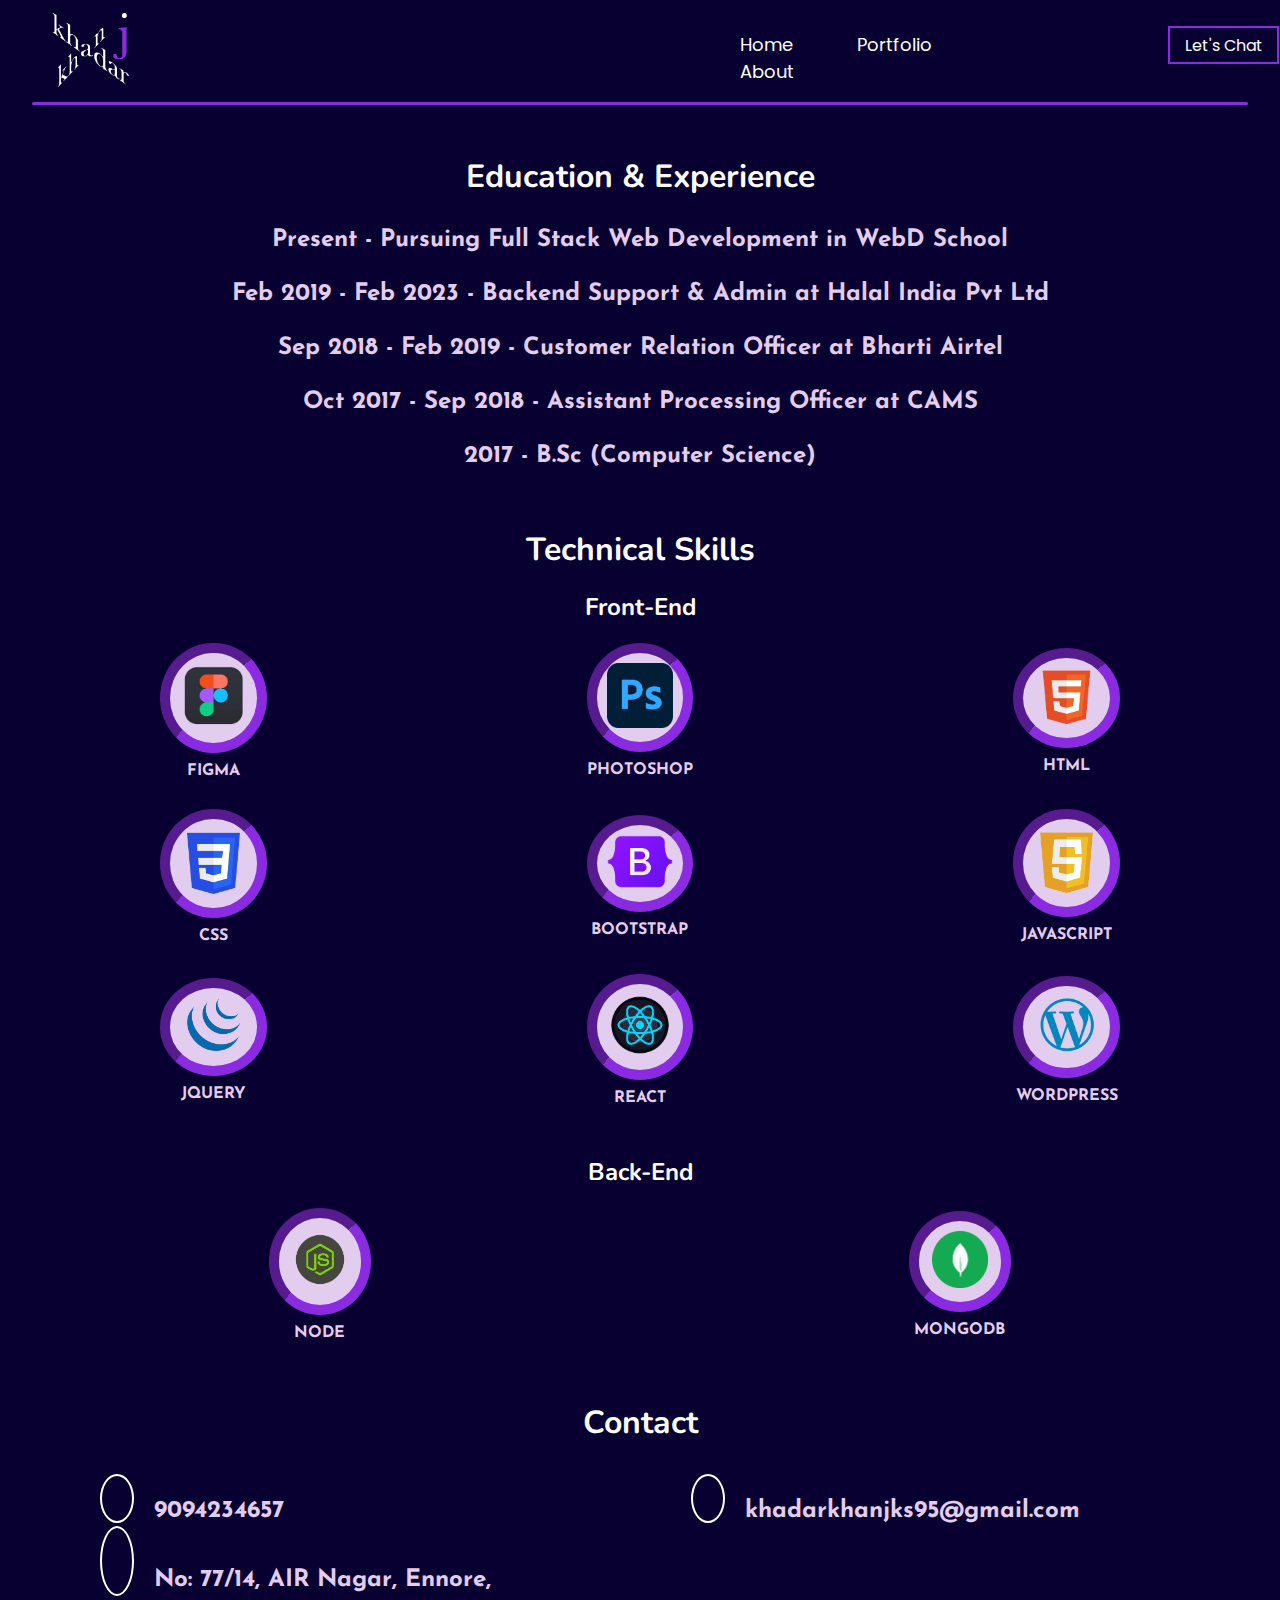
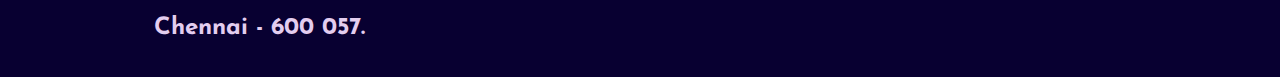
==== about.html @ 171661c7 "Add files via upload" ====
<!DOCTYPE html>
<html lang="en">
<head>
    <meta charset="UTF-8">
    <meta http-equiv="X-UA-Compatible" content="IE=edge">
    <meta name="viewport" content="width=device-width, initial-scale=1.0">
    <title>About</title>

    <link rel="stylesheet" href="about.css">

    <link rel="preconnect" href="https://fonts.googleapis.com">
    <link rel="preconnect" href="https://fonts.gstatic.com" crossorigin>
    <link href="https://fonts.googleapis.com/css2?family=Poppins&display=swap" rel="stylesheet">

    <link href="https://fonts.googleapis.com/css2?family=Josefin+Sans:wght@700&display=swap" rel="stylesheet">

    <link href="https://fonts.googleapis.com/css2?family=Nunito&display=swap" rel="stylesheet">
    
    <link rel="stylesheet" href="https://cdnjs.cloudflare.com/ajax/libs/font-awesome/6.2.0/css/all.min.css" integrity="sha512-xh6O/CkQoPOWDdYTDqeRdPCVd1SpvCA9XXcUnZS2FmJNp1coAFzvtCN9BmamE+4aHK8yyUHUSCcJHgXloTyT2A==" crossorigin="anonymous" referrerpolicy="no-referrer" />


</head>
<body>
    <div class="container">
        <div class="nav">
        <div class="logo">
            <a href="index.html"><img src="assets/khadarlogo4.png" width="30%" alt=""></a>
        </div>
        <div class="head">
            <ul>
                <li><a href="index.html">Home</a></li>
                <li><a href="portfolio.html">Portfolio</a></li>
                <li><a href="about.html">About</a></li>
                <li><a href="letschat.html">Let's Chat</a></li>
            </ul>
        </div>
        <button onmouseenter="onchatenter()" onmouseleave="onchatleave()"><a href="letschat.html">Let's Chat</a></button>
        <i class="fa-solid fa-bars"></i>
        </div>
        </div>
        <div class="borcontainer">
        <div class="border">
        </div>
        </div>
        
        <div class="edex">
            <h2>Education & Experience</h2>
            <h4>Present - Pursuing Full Stack Web Development in WebD School </h4>
            <h4>Feb 2019 - Feb 2023 - Backend Support & Admin at Halal India Pvt Ltd</h4>
            <h4>Sep 2018 - Feb 2019 - Customer Relation Officer at Bharti Airtel</h4>
            <h4>Oct 2017 - Sep 2018 - Assistant Processing Officer at CAMS</h4>
            <h4>2017 - B.Sc (Computer Science)</h4>
        </div>

            <div class="skills">
                <h2>Technical Skills</h2>
                <h3>Front-End</h3>
            </div>
            <div class="skillset1">
            <div class="figmacon">
            <div class="figma">
                <img src="assets/figma.png" alt="" width="100%">
            </div>
            <h4>FIGMA</h4>
            </div>
            <div class="photoshopcon">
            <div class="photoshop">
                <img src="assets/photoshop.png" alt="" width="100%">
            </div>
            <h4>PHOTOSHOP</h4>
            </div>
            <div class="html5con">
            <div class="html5">
                <img src="assets/html5.png" alt="" width="100%">
            </div>
            <h4>HTML</h4>
            </div>
        
            </div>
            <div class="skillset2">
                <div class="css3con">
                    <div class="css3">
                        <img src="assets/css3.png" alt="" width="80%">
                    </div>
                    <h4>CSS</h4>
                    </div>
                <div class="bootstrapcon">
                <div class="bootstrap">
                    <img src="assets/bootstrap.png" alt="" width="100%">
                </div>
                <h4>BOOTSTRAP</h4>
            </div>
                <div class="jscon">
                    <div class="js">
                        <img src="assets/js.png" alt="" width="80%">
                    </div>
                    <h4>JAVASCRIPT</h4>
                </div>
        </div>

        <div class="skillset3">
            <div class="jqcon">
                <div class="jq">
                    <img src="assets/jquery.png" alt="" width="80%">
                </div>
                <h4>JQUERY</h4>
            </div>
            <div class="reactcon">
            <div class="react">
                <img src="assets/react.png" alt="" width="90%">
            </div>
            <h4>REACT</h4>
             </div>
            <div class="wpcon">
                <div class="wp">
                    <img src="assets/wp.png" alt="" width="90%">
                </div>
                <h4>WORDPRESS</h4>
        </div>
    </div>
    <div class="skills">
        <h3>Back-End</h3>
    </div>
    <div class="skillset4">
        <div class="nodecon">
            <div class="node">
                <img src="assets/node.png" alt="" width="100%">
            </div>
            <h4>NODE</h4>
        </div>
        <div class="mongocon">
        <div class="mongo">
            <img src="assets/mongo.png" alt="" width="90%">
        </div>
        <h4>MONGODB</h4>
         </div>
</div>

<!-- <div class="abouthead">
    <h1>About</h1>
</div>
    <div class="table">
        <table height="200px" cellspacing="30px">
            <tr>
                <td>Name</td>
                <td>: :</td>
                <td>Khadar Khan J</td>
            </tr>
            <tr>
                <td>DOB</td>
                <td>: :</td>
                <td>09/11/1995</td>
            </tr>
            <tr>
                <td>Father Name</td>
                <td>: :</td>
                <td>Jahir Khan R</td>
            </tr>
            <tr>
                <td>Language Known</td>
                <td>: :</td>
                <td>Tamizh, English, Hindi & Urdu</td>
            </tr>
        </table>
    </div> -->


        <div class="contcontainer">
            <h2>Contact</h2>
        <div class="cont">
            <div class="phone">
            <i class="fa-solid fa-phone"></i>
            <h3>9094234657</h3>
            </div>
            <div class="mail">
            <i class="fa-solid fa-envelope"></i>
            <h3>khadarkhanjks95@gmail.com</h3>
            </div>
            <div class="address">
            <div class="location">
            <i class="fa-solid fa-location-crosshairs"></i>
            </div>
            <h3>No: 77/14, AIR Nagar, Ennore, <br><br>Chennai - 600 057.</h3>
            </div>
        </div>
            <a href="index.html"><i class="fa-solid fa-arrow-left"></i></a>
        </div>


        <script>
            let button=document.querySelectorAll("button")[0];
            
            function onchatenter()
            {
                button.style.backgroundColor="blueviolet";
                // anchor.style.color="black";
                button.style.border="none";
            }
            function onchatleave()
            {
                button.style.backgroundColor="#080031";
                button.style.border="2px double blueviolet";            
            }

            const hamburger = document.querySelector(".fa-bars");
            const ul = document.querySelector(".head");
            hamburger.addEventListener("click",() => {
            ul.classList.toggle("active");
            })
            hamburger.addEventListener("mouseout",() => {
            ul.classList.remove("active");
            })
            document.querySelectorAll("li").forEach(n => n.addEventListener("click", () => {
            ul.classList.remove("active");  
            }))

        </script>
        
</body>
</html>
---- about.css ----
*
{
    margin: 0;
    padding: 0;
}
.head ul li
{
    display: inline;
    margin: 30px;
    
}
.head ul li a
{
    text-decoration: none;
    color: white;
    font-family: 'Poppins', sans-serif;
    font-size: large;
}
.head ul li a:hover
{
    color: blueviolet;
    text-decoration: overline;

}
.head ul li a:hover::before
{
    content: "";
    background-color: white;
    bottom: 0;
    height: 2.5px;
    left: 0;
    right: 100%;
    position: absolute;
    width: 100%;
    transition: all;
    transition-duration: 2s;
}
.head
{
    margin-left: 350px;
    margin-top: 25px;
}
.head ul li:last-child
{
display: none;
}
.nav button
{
    width: 9%;
    height:2.4em;
    background-color: transparent;
    border: 2px double blueviolet;
    font-size: 1em;
    margin-top: 20px;
    margin-left: 90px;
    cursor: pointer;
}
.nav button a
{
    text-decoration: none;
    font-family: 'Poppins', sans-serif;
    color: white;
}
/* .nav button:hover
{
    background-color: black;
    color: white;
}
.nav button a:hover
{
    color: white;
} */
.nav
{
    display: flex;
    margin-top: 5px;
    margin-left: 44px;
}
.nav .fa-bars

{

    display: none;

}

.container

{

    background-color: #080031;

    padding: 1px;
    

}

.borcontainer

{

    background-color: #080031;

}

.border

{

    height: 3px;
    width: 95vw;
    margin: auto;
    background-color: blueviolet;
    border-radius: 10px;

}


.skills h2
{
    font-family: 'Nunito', sans-serif;
    font-size: 2em;
    color: white;
    text-align: center;
    padding-top: 30px;
    background-color: #080031;
}
.skills h3
{
    font-family: 'Nunito', sans-serif;
    font-size: 1.5em;
    color: white;
    text-align: center;
    padding-top: 20px;
    padding-bottom: 20px;
    background-color: #080031;
}

.figma
{
    border: 10px inset blueviolet;
    border-radius: 50%;
    padding: 10px;
    background-color: #e3cdef;
}
.figmacon
{
    margin: auto;
    text-align: center;
    width: 25%;
}

.figmacon h4
{
    font-family: 'Josefin Sans', sans-serif;
    color: #e3cdef;
    margin-top: 10px;  
}
.photoshop
{
    border: 10px inset blueviolet;
    border-radius: 50%;
    padding: 10px;
    background-color: #e3cdef;
}
.photoshopcon h4
{
    
    font-family: 'Josefin Sans', sans-serif;
    color: #e3cdef;
    margin-top: 10px;    
}
.photoshopcon
{
    margin: auto;
    text-align: center;
    width: 25%;   
}
.html5
{
    border: 10px inset blueviolet;
    border-radius: 50%;
    padding: 10px;
    background-color: #e3cdef;
}
.html5con
{
    margin: auto;
    text-align: center;
    width: 25%;
}
.html5con h4
{
    font-family: 'Josefin Sans', sans-serif;
    color: #e3cdef;
    margin-top: 10px;    
}
.skillset1
{
    display: grid;
    grid-template-columns: repeat(3,auto);
    width: 100%;
    background-color: #080031;
    padding-bottom: 30px;
}
.css3
{
    border: 10px inset blueviolet;
    border-radius: 50%;
    padding: 10px;
    background-color: #e3cdef;
}

.css3con h4
{
    font-family: 'Josefin Sans', sans-serif;
    color: #e3cdef;
    margin-top: 10px;  
}
.css3con
{
    margin: auto;
    text-align: center;
    width: 25%;
}

.bootstrap
{
    border: 10px inset blueviolet;
    border-radius: 50%;
    padding: 10px;
    background-color: #e3cdef;
}

.bootstrapcon
{
    margin: auto;
    text-align: center;
    width: 25%;
}
.bootstrapcon h4
{
  
    font-family: 'Josefin Sans', sans-serif;
    color: #e3cdef;
    margin-top: 10px;  
}
.js
{
    border: 10px inset blueviolet;
    border-radius: 50%;
    padding: 10px;
    background-color: #e3cdef;
}
.jscon
{   
    margin: auto;
    text-align: center;
    width: 25%;
}
.jscon h4
{
    font-family: 'Josefin Sans', sans-serif;
    color: #e3cdef;
    margin-top: 10px;  
}
.skillset2
{
    display: grid;
    grid-template-columns: repeat(3,auto);
    width: 100%;
    background-color: #080031;
    padding-bottom: 30px; 
}
.jq
{
    border: 10px inset blueviolet;
    border-radius: 50%;
    padding: 10px;
    background-color: #e3cdef;
}
.jqcon
{
    margin: auto;
    text-align: center;
    width: 25%;
}
.jqcon h4
{
    font-family: 'Josefin Sans', sans-serif;
    color: #e3cdef;
    margin-top: 10px;  
}
.react
{
    border: 10px inset blueviolet;
    border-radius: 50%;
    padding: 10px;
    background-color: #e3cdef;
}
.reactcon
{
    margin: auto;
    text-align: center;
    width: 25%;
}
.reactcon h4
{
    font-family: 'Josefin Sans', sans-serif;
    color: #e3cdef;
    margin-top: 10px;  
}
.wp
{
    border: 10px inset blueviolet;
    border-radius: 50%;
    padding: 10px;
    background-color: #e3cdef;
}
.wpcon
{
    margin: auto;
    text-align: center;
    width: 25%;
}
.wpcon h4
{
    font-family: 'Josefin Sans', sans-serif;
    color: #e3cdef;
    margin-top: 10px;  
}
.skillset3
{
    display: grid;
    grid-template-columns: repeat(3,auto);
    width: 100%;
    background-color: #080031;
    padding-bottom: 30px; 
}

.node
{
    border: 10px inset blueviolet;
    border-radius: 50%;
    padding: 10px;
    background-color: #e3cdef;
}
.nodecon
{
    margin: auto;
    text-align: center;
    width: 8%;
    /* margin-left: 350px; */
}
.nodecon h4
{
    font-family: 'Josefin Sans', sans-serif;
    color: #e3cdef;
    margin-top: 10px;  
}
.mongo
{
    border: 10px inset blueviolet;
    border-radius: 50%;
    padding: 10px;
    background-color: #e3cdef;
}
.mongocon
{
    margin: auto;
    text-align: center;
    width: 8%;
    /* margin-right: 350px; */
}
.mongocon h4
{
    font-family: 'Josefin Sans', sans-serif;
    color: #e3cdef;
    margin-top: 10px;  
}
/* .mysql
{
    border: 10px inset blueviolet;
    border-radius: 50%;
    padding: 10px;
    background-color: #e3cdef;
}
.mysqlcon
{
    margin: auto;
    text-align: center;
    width: 20%;
}
.mysqlcon h4
{
    font-family: 'Josefin Sans', sans-serif;
    color: #e3cdef;
    margin-top: 10px;  
} */
.skillset4
{
    display: flex;
    justify-content: space-between;
    width: 100%;
    background-color: #080031;
    padding-bottom: 30px; 
}


.edex h2
{
    font-family: 'Nunito', sans-serif;
    /* font-family: 'Josefin Sans', sans-serif; */
    font-size: 2em;
    /* color: #46cdcf; */
    /* color: #4dfbef; */
    color: white;
    text-align: center;
    padding-top: 50px;
    padding-bottom: 30px;
    background-color: #080031;
}
.edex h4
{
    /* font-family: 'Nunito', sans-serif; */
    font-family: 'Josefin Sans', sans-serif;
    font-size: 1.5em;
    text-align: center;
    color: #e3cdef;
    padding-bottom: 30px;
    background-color: #080031;
    /* padding-left: 100px; */
}

.contcontainer
{
    background-color: #080031;
}
.cont
{
    display: grid;
    grid-template-columns: repeat(2,auto);   
}
.contcontainer h2
{
    font-family: 'Nunito', sans-serif;
    /* font-family: 'Josefin Sans', sans-serif; */
    font-size: 2em;
    color: white;
    text-align: center;
    padding-top: 30px;
}

.fa-phone

{

    color: blueviolet;;

    font-size: 2em;

    border: 2px solid white;

    border-radius: 50%;

    padding: 15px;

}
.fa-phone:hover

{

    box-shadow: 0px 0px 15px 2px #c3e8f8;
    text-shadow: 0 0 20px;
    /* transform: all;
    transition-duration: 1s; */
}

.phone h3

{

    font-family: 'Josefin Sans', sans-serif;

    color: #e3cdef;

    font-size: 1.5em;

    margin-top: 25px;

    margin-left: 20px;

}

.phone

{

    display: flex;

    margin-left: 100px;

    padding-top: 30px;

}

.fa-envelope

{

    color: blueviolet;;

    font-size: 2em;

    border: 2px solid white;

    border-radius: 50%;

    padding: 15px;

}
.fa-envelope:hover
{
    box-shadow: 0px 0px 15px 2px #c3e8f8;
    text-shadow: 0 0 20px;
}

.mail h3

{

    font-family: 'Josefin Sans', sans-serif;

    color: #e3cdef;

    font-size: 1.5em;

    margin-top: 25px;

    margin-left: 20px;

}

.mail

{

    display: flex;


    margin-top: 30px;

}

.fa-location-crosshairs

{

    color: blueviolet;;

    font-size: 2em;

    border: 2px solid white;

    border-radius: 50%;

    padding: 15px;

}
.fa-location-crosshairs:hover
{
    box-shadow: 0px 0px 15px 2px #c3e8f8;
    text-shadow: 0 0 20px;
}

.address h3

{

    font-family: 'Josefin Sans', sans-serif;

    color: #e3cdef;

    font-size: 1.5em;

    margin-top: 25px;

    margin-left: 20px;

}

.address

{

    display: flex;

    margin-left: 100px;

    margin-top: 20px;

}

.fa-arrow-left

{

    color: blueviolet;

    font-size: 2em;

    margin-left: 120px;

    margin-top: 30px;
    margin-bottom: 30px;

}



/* @keyframes ani {
    0%
    {
        border:0px;
    }
    25%
    {
        border:2.5px;
    }
    50%
    {
        border:5px;
    }
    75%
    {
        border:7.5px;
    }

} */


@media screen and (max-width:480px) and (min-width:320px){

    .head
    {
        position: fixed;
        right: 100vw;
        margin-top: -6px;
        gap:0;
        background-color:blueviolet;
        transition: 0.3s;
        width: 70%;
        height: 100vh;
    }
    .head ul li
    {
        display: block;
        margin: 40px 40px;
    }
    .head ul
    {
        margin-top: 100px;
    }
    .head.active
    {
        right: 30vw;
    }
    .head ul li a
    {
        font-size: x-large;
    }
    .head ul li:last-child
    {
    display: block;
    }
    .nav button
    {
        display: none;
    }
    .nav .fa-bars
    {
        display: block;
        color: white;
        font-size: 2em;
        margin-top: 25px;
        margin-right: 30px;
        cursor: pointer;
    }
    .skills h2
{
    font-family: 'Nunito', sans-serif;
    font-size: 1.5em;
    color: white;
    text-align: center;
    padding-top: 30px;
    background-color: #080031;
}
.skills h3
{
    font-family: 'Nunito', sans-serif;
    font-size: 1em;
    color: white;
    text-align: center;
    padding-top: 20px;
    padding-bottom: 20px;
    background-color: #080031;
}

.figma
{
    border: 10px inset blueviolet;
    border-radius: 50%;
    padding: 10px;
    background-color: #e3cdef;
}
.figmacon
{
    margin: auto;
    text-align: center;
    width: 35%;
}

.figmacon h4
{
    font-family: 'Josefin Sans', sans-serif;
    color: #e3cdef;
    margin-top: 10px;  
}
.photoshop
{
    border: 10px inset blueviolet;
    border-radius: 50%;
    padding: 10px;
    background-color: #e3cdef;
}
.photoshopcon h4
{
    
    font-family: 'Josefin Sans', sans-serif;
    color: #e3cdef;
    margin-top: 10px;    
}
.photoshopcon
{
    margin: auto;
    text-align: center;
    width: 35%;   
}
.html5
{
    border: 10px inset blueviolet;
    border-radius: 50%;
    padding: 10px;
    background-color: #e3cdef;
}
.html5con
{
    margin: auto;
    text-align: center;
    width: 35%;
}
.html5con h4
{
    font-family: 'Josefin Sans', sans-serif;
    color: #e3cdef;
    margin-top: 10px;    
}
.skillset1
{
    display: grid;
    grid-template-columns: repeat(1,auto);
    grid-row-gap: 20px;
    width: 100%;
    background-color: #080031;
    padding-bottom: 30px;
}
.css3
{
    border: 10px inset blueviolet;
    border-radius: 50%;
    padding: 10px;
    background-color: #e3cdef;
}

.css3con h4
{
    font-family: 'Josefin Sans', sans-serif;
    color: #e3cdef;
    margin-top: 10px;  
}
.css3con
{
    margin: auto;
    text-align: center;
    width: 35%;
}

.bootstrap
{
    border: 10px inset blueviolet;
    border-radius: 50%;
    padding: 10px;
    background-color: #e3cdef;
}

.bootstrapcon
{
    margin: auto;
    text-align: center;
    width: 35%;
}
.bootstrapcon h4
{
  
    font-family: 'Josefin Sans', sans-serif;
    color: #e3cdef;
    margin-top: 10px;  
}
.js
{
    border: 10px inset blueviolet;
    border-radius: 50%;
    padding: 10px;
    background-color: #e3cdef;
}
.jscon
{   
    margin: auto;
    text-align: center;
    width: 35%;
}
.jscon h4
{
    font-family: 'Josefin Sans', sans-serif;
    color: #e3cdef;
    margin-top: 10px;  
}
.skillset2
{
    display: grid;
    grid-template-columns: repeat(1,auto);
    grid-row-gap: 20px;
    width: 100%;
    background-color: #080031;
    padding-bottom: 30px; 
}
.jq
{
    border: 10px inset blueviolet;
    border-radius: 50%;
    padding: 10px;
    background-color: #e3cdef;
}
.jqcon
{
    margin: auto;
    text-align: center;
    width: 35%;
}
.jqcon h4
{
    font-family: 'Josefin Sans', sans-serif;
    color: #e3cdef;
    margin-top: 10px;  
}
.react
{
    border: 10px inset blueviolet;
    border-radius: 50%;
    padding: 10px;
    background-color: #e3cdef;
}
.reactcon
{
    margin: auto;
    text-align: center;
    width: 35%;
}
.reactcon h4
{
    font-family: 'Josefin Sans', sans-serif;
    color: #e3cdef;
    margin-top: 10px;  
}
.wp
{
    border: 10px inset blueviolet;
    border-radius: 50%;
    padding: 10px;
    background-color: #e3cdef;
}
.wpcon
{
    margin: auto;
    text-align: center;
    width: 35%;
}
.wpcon h4
{
    font-family: 'Josefin Sans', sans-serif;
    color: #e3cdef;
    margin-top: 10px;  
}
.skillset3
{
    display: grid;
    grid-template-columns: repeat(1,auto);
    grid-row-gap: 20px;
    width: 100%;
    background-color: #080031;
    padding-bottom: 30px; 
}

.node
{
    border: 10px inset blueviolet;
    border-radius: 50%;
    padding: 10px;
    background-color: #e3cdef;
}
.nodecon
{
    margin: auto;
    text-align: center;
    width: 35%;
}
.nodecon h4
{
    font-family: 'Josefin Sans', sans-serif;
    color: #e3cdef;
    margin-top: 10px;  
}
.mongo
{
    border: 10px inset blueviolet;
    border-radius: 50%;
    padding: 10px;
    background-color: #e3cdef;
}
.mongocon
{
    margin: auto;
    text-align: center;
    width: 35%;
}
.mongocon h4
{
    font-family: 'Josefin Sans', sans-serif;
    color: #e3cdef;
    margin-top: 10px;  
}
.mysql
{
    border: 10px inset blueviolet;
    border-radius: 50%;
    padding: 10px;
    background-color: #e3cdef;
}
.mysqlcon
{
    margin: auto;
    text-align: center;
    width: 35%;
}
.mysqlcon h4
{
    font-family: 'Josefin Sans', sans-serif;
    color: #e3cdef;
    margin-top: 10px;  
}
.skillset4
{
    display: grid;
    grid-template-columns: repeat(1,auto);
    grid-row-gap: 20px;
    width: 100%;
    background-color: #080031;
    padding-bottom: 30px; 
}

 




    .edex h2
    {
        font-size: 1.5em;
        color: white;
        text-align: center;
    }
    .edex h4
{
    
    font-size: 1em;    
}
    
    .contcontainer

    {

    background-color: #080031;

    }
    .cont
    {
        display: block;
    }
.contcontainer h2
{
    font-size: 1.5em;
    color: white;
    text-align: center;
    padding-top: 20px;
}

    .fa-phone

    {

    color: blueviolet;;

    font-size: 1.5em;

    border: 2px solid white;

    border-radius: 50%;

    padding: 10px;

    }

    .phone h3

    {

    font-family: 'Josefin Sans', sans-serif;

    color: #e3cdef;

    font-size: 16px;

    margin-top: 19px;

    margin-left: 20px;

    }

    .phone

    {

    display: flex;

    margin-left: 20px;

    padding-top: 20px;

    }

    .fa-envelope

    {

    color: blueviolet;;

    font-size: 1.5em;

    border: 2px solid white;

    border-radius: 50%;

    padding: 10px;

    }

    .mail h3

    {

    font-family: 'Josefin Sans', sans-serif;

    color: #e3cdef;

    font-size: 16px;

    margin-top: 19px;

    margin-left: 20px;

    }

    .mail

    {

    display: flex;

    margin-left: 20px;

    margin-top: 20px;

    }

    .fa-location-crosshairs

    {

    color: blueviolet;;

    font-size: 1.5em;

    border: 2px solid white;

    border-radius: 50%;

    padding: 10px;

    }

    .address h3

    {

    font-family: 'Josefin Sans', sans-serif;

    color: #e3cdef;

    font-size: 16px;

    margin-top: 19px;

    margin-left: 20px;

    }

    .address

    {

    display: flex;

    margin-left: 20px;

    margin-top: 20px;

    }

    .fa-arrow-left

    {

        color: blueviolet;

        font-size: 1.5em;

        margin-left: 35px;

        margin-top: 50px;


    }


}

@media screen and (max-width:768px) and (min-width:481px){

    .head
    {
        position: fixed;
        right: 100vw;
        margin-top: -6px;
        gap:0;
        background-color:blueviolet;
        transition: 0.3s;
        width: 70%;
        height: 100vh;
    }
    .head ul li
    {
        display: block;
        margin: 40px 40px;
    }
    .head ul
    {
        margin-top: 100px;
    }
    .head.active
    {
        right: 30vw;
    }
    .head ul li a
    {
        font-size: x-large;
    }
    .head ul li:last-child
    {
    display: block;
    }
    .nav button
    {
        display: none;
    }
    .nav .fa-bars
    {
        display: block;
        color: white;
        font-size: 2em;
        margin-top: 25px;
        margin-left: 300px;
        cursor: pointer;
    }
    .skills h2
{
    font-family: 'Nunito', sans-serif;
    font-size: 2em;
    color: white;
    text-align: center;
    padding-top: 30px;
    background-color: #080031;
}
.skills h3
{
    font-family: 'Nunito', sans-serif;
    font-size: 1.5em;
    color: white;
    text-align: center;
    padding-top: 20px;
    padding-bottom: 20px;
    background-color: #080031;
}

.figma
{
    border: 10px inset blueviolet;
    border-radius: 50%;
    padding: 10px;
    background-color: #e3cdef;
}
.figmacon
{
    margin: auto;
    text-align: center;
    width: 30%;
}

.figmacon h4
{
    font-family: 'Josefin Sans', sans-serif;
    color: #e3cdef;
    margin-top: 10px;
    font-size: 20px;  
}
.photoshop
{
    border: 10px inset blueviolet;
    border-radius: 50%;
    padding: 10px;
    background-color: #e3cdef;
}
.photoshopcon h4
{
    
    font-family: 'Josefin Sans', sans-serif;
    color: #e3cdef;
    margin-top: 10px;    
}
.photoshopcon
{
    margin: auto;
    text-align: center;
    width: 30%;   
}
.html5
{
    border: 10px inset blueviolet;
    border-radius: 50%;
    padding: 10px;
    background-color: #e3cdef;
}
.html5con
{
    margin: auto;
    text-align: center;
    width: 30%;
}
.html5con h4
{
    font-family: 'Josefin Sans', sans-serif;
    color: #e3cdef;
    margin-top: 10px;
    font-size: 20px;    
}
.skillset1
{
    display: grid;
    grid-template-columns: repeat(1,auto);
    grid-row-gap: 20px;
    width: 100%;
    background-color: #080031;
    padding-bottom: 30px;
}
.css3
{
    border: 10px inset blueviolet;
    border-radius: 50%;
    padding: 10px;
    background-color: #e3cdef;
}

.css3con h4
{
    font-family: 'Josefin Sans', sans-serif;
    color: #e3cdef;
    margin-top: 10px;
    font-size: 20px; 
}
.css3con
{
    margin: auto;
    text-align: center;
    width: 30%;
}

.bootstrap
{
    border: 10px inset blueviolet;
    border-radius: 50%;
    padding: 10px;
    background-color: #e3cdef;
}

.bootstrapcon
{
    margin: auto;
    text-align: center;
    width: 30%;
}
.bootstrapcon h4
{
  
    font-family: 'Josefin Sans', sans-serif;
    color: #e3cdef;
    margin-top: 10px;
    font-size: 20px;  
}
.js
{
    border: 10px inset blueviolet;
    border-radius: 50%;
    padding: 10px;
    background-color: #e3cdef;
}
.jscon
{   
    margin: auto;
    text-align: center;
    width: 30%;
}
.jscon h4
{
    font-family: 'Josefin Sans', sans-serif;
    color: #e3cdef;
    margin-top: 10px;
    font-size: 20px;  
}
.skillset2
{
    display: grid;
    grid-template-columns: repeat(1,auto);
    grid-row-gap: 20px;
    width: 100%;
    background-color: #080031;
    padding-bottom: 30px; 
}
.jq
{
    border: 10px inset blueviolet;
    border-radius: 50%;
    padding: 10px;
    background-color: #e3cdef;
}
.jqcon
{
    margin: auto;
    text-align: center;
    width: 30%;
}
.jqcon h4
{
    font-family: 'Josefin Sans', sans-serif;
    color: #e3cdef;
    margin-top: 10px;
    font-size: 20px;  
}
.react
{
    border: 10px inset blueviolet;
    border-radius: 50%;
    padding: 10px;
    background-color: #e3cdef;
}
.reactcon
{
    margin: auto;
    text-align: center;
    width: 30%;
}
.reactcon h4
{
    font-family: 'Josefin Sans', sans-serif;
    color: #e3cdef;
    margin-top: 10px;
    font-size: 20px;  
}
.wp
{
    border: 10px inset blueviolet;
    border-radius: 50%;
    padding: 10px;
    background-color: #e3cdef;
}
.wpcon
{
    margin: auto;
    text-align: center;
    width: 30%;
}
.wpcon h4
{
    font-family: 'Josefin Sans', sans-serif;
    color: #e3cdef;
    margin-top: 10px;
    font-size: 20px;
}
.skillset3
{
    display: grid;
    grid-template-columns: repeat(1,auto);
    grid-row-gap: 20px;
    width: 100%;
    background-color: #080031;
    padding-bottom: 30px; 
}

.node
{
    border: 10px inset blueviolet;
    border-radius: 50%;
    padding: 10px;
    background-color: #e3cdef;
}
.nodecon
{
    margin: auto;
    text-align: center;
    width: 30%;
}
.nodecon h4
{
    font-family: 'Josefin Sans', sans-serif;
    color: #e3cdef;
    margin-top: 10px;
    font-size: 20px;  
}
.mongo
{
    border: 10px inset blueviolet;
    border-radius: 50%;
    padding: 10px;
    background-color: #e3cdef;
}
.mongocon
{
    margin: auto;
    text-align: center;
    width: 30%;
}
.mongocon h4
{
    font-family: 'Josefin Sans', sans-serif;
    color: #e3cdef;
    margin-top: 10px;
    font-size: 20px;
}
.mysql
{
    border: 10px inset blueviolet;
    border-radius: 50%;
    padding: 10px;
    background-color: #e3cdef;
}
.mysqlcon
{
    margin: auto;
    text-align: center;
    width: 30%;
}
.mysqlcon h4
{
    font-family: 'Josefin Sans', sans-serif;
    color: #e3cdef;
    margin-top: 10px;
    font-size: 20px;
}
.skillset4
{
    display: grid;
    grid-template-columns: repeat(1,auto);
    grid-row-gap: 20px;
    width: 100%;
    background-color: #080031;
    padding-bottom: 30px; 
}

 




    .edex h2
    {
        font-size: 2em;
        color: white;
        text-align: center;
    }
    .edex h4
{
    
    font-size: 1.5em;    
}
    
    .contcontainer

    {

    background-color: #080031;

    }
    .cont
    {
        display: block;
    }
.contcontainer h2
{
    font-size: 2em;
    color: white;
    text-align: center;
    padding-top: 20px;
}

    .fa-phone

    {

    color: blueviolet;;

    font-size: 1.5em;

    border: 2px solid white;

    border-radius: 50%;

    padding: 10px;

    }

    .phone h3

    {

    font-family: 'Josefin Sans', sans-serif;

    color: #e3cdef;

    font-size: 1.5em;

    margin-top: 19px;

    margin-left: 20px;

    }

    .phone

    {

    display: flex;

    margin-left: 20px;

    padding-top: 20px;

    }

    .fa-envelope

    {

    color: blueviolet;;

    font-size: 1.5em;

    border: 2px solid white;

    border-radius: 50%;

    padding: 10px;

    }

    .mail h3

    {

    font-family: 'Josefin Sans', sans-serif;

    color: #e3cdef;

    font-size: 1.5em;

    margin-top: 19px;

    margin-left: 20px;

    }

    .mail

    {

    display: flex;

    margin-left: 20px;

    margin-top: 20px;

    }

    .fa-location-crosshairs

    {

    color: blueviolet;;

    font-size: 1.5em;

    border: 2px solid white;

    border-radius: 50%;

    padding: 10px;

    }

    .address h3

    {

    font-family: 'Josefin Sans', sans-serif;

    color: #e3cdef;

    font-size: 1.5em;

    margin-top: 19px;

    margin-left: 20px;

    }

    .address

    {

    display: flex;

    margin-left: 20px;

    margin-top: 20px;

    }

    .fa-arrow-left

    {

        color: blueviolet;

        font-size: 1.5em;

        margin-left: 35px;

        margin-top: 50px;


    }


}
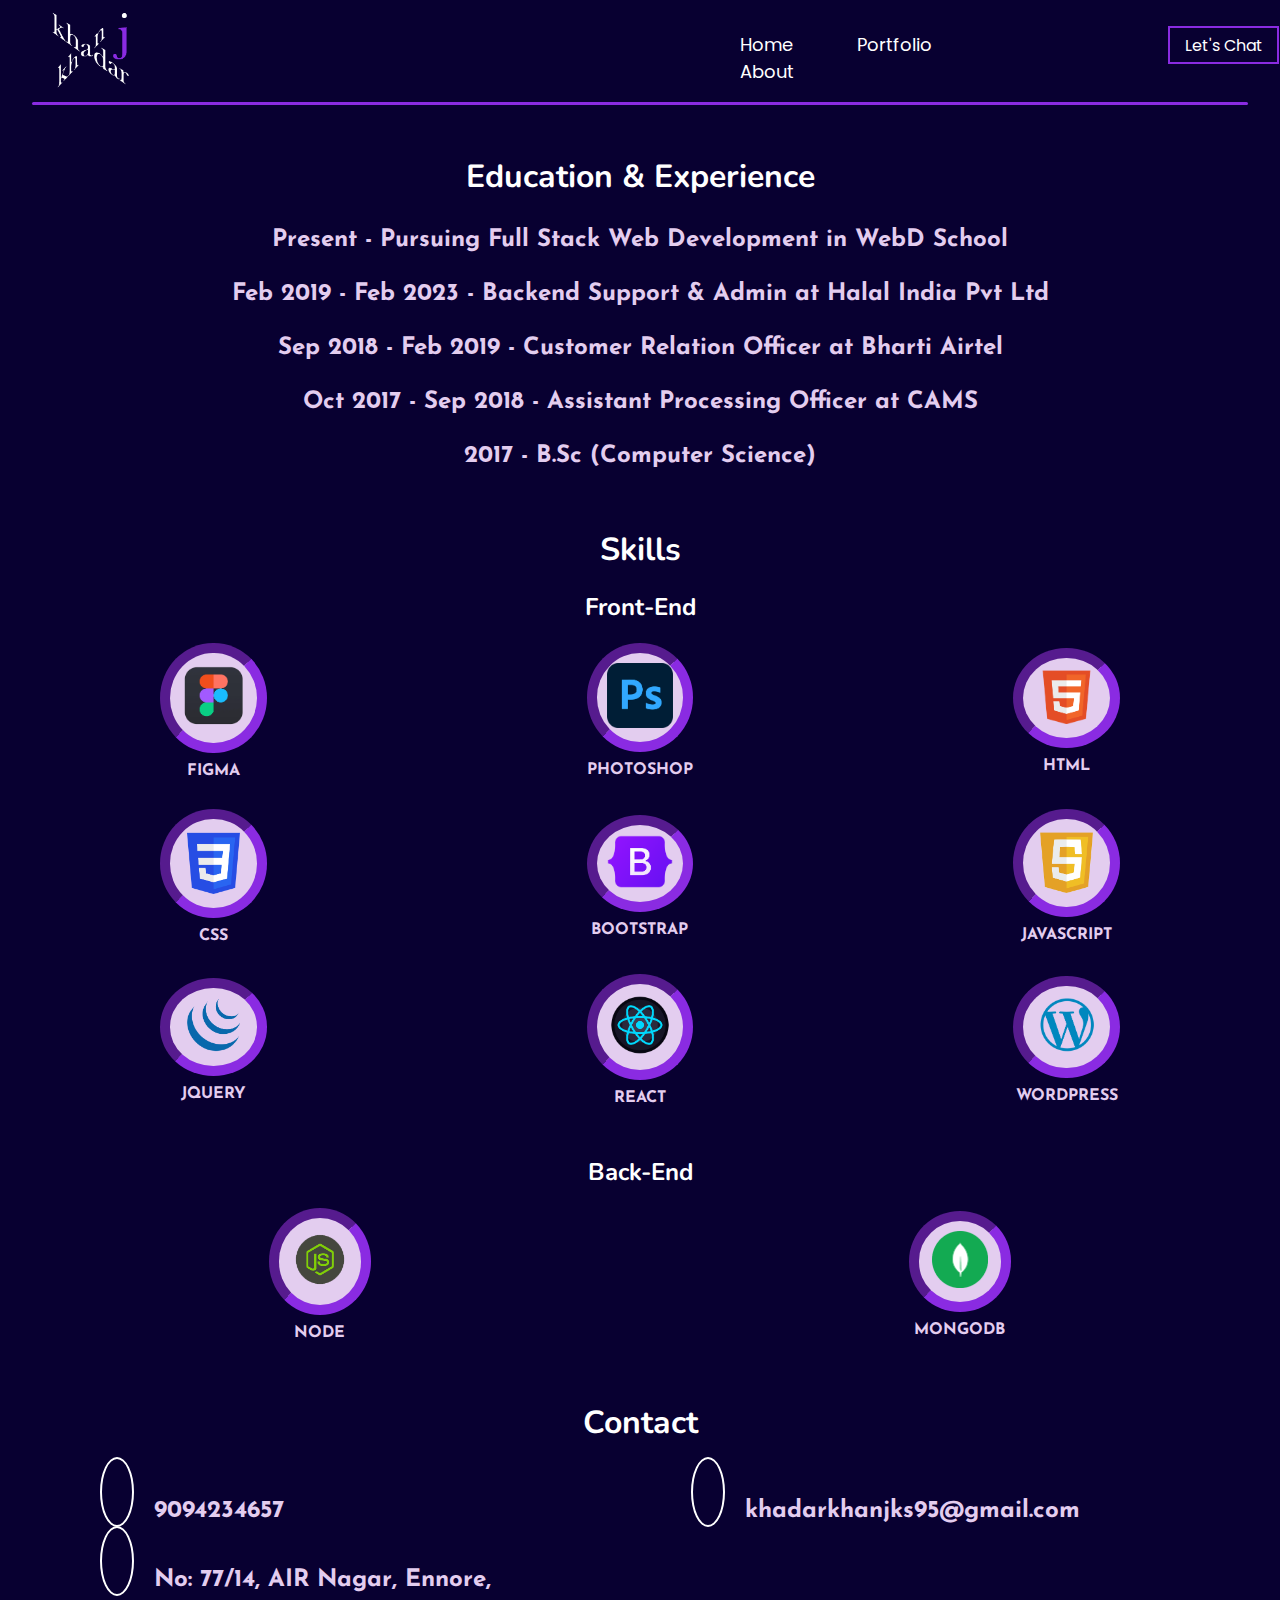
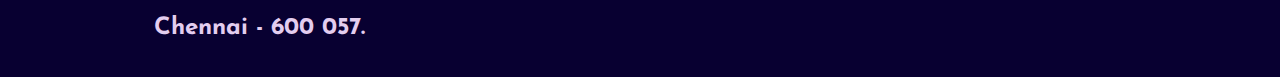
==== commit 82573171: "Add files via upload" ====
--- a/about.html
+++ b/about.html
@@ -53,7 +53,7 @@
         </div>
 
             <div class="skills">
-                <h2>Technical Skills</h2>
+                <h2>Skills</h2>
                 <h3>Front-End</h3>
             </div>
             <div class="skillset1">
@@ -134,6 +134,7 @@
         </div>
         <h4>MONGODB</h4>
          </div>
+   
 </div>
 
 <!-- <div class="abouthead">
@@ -169,17 +170,20 @@
             <h2>Contact</h2>
         <div class="cont">
             <div class="phone">
-            <i class="fa-solid fa-phone"></i>
-            <h3>9094234657</h3>
+                <a href="tel:+919094234657"><i class="fa-solid fa-phone"></i></a>
+            <span class="popup1">Click the Icon to make Call</span>
+                <h3>9094234657</h3>
             </div>
             <div class="mail">
-            <i class="fa-solid fa-envelope"></i>
+            <a href="mailto:khadarkhanjks95@gmail.com"><i class="fa-solid fa-envelope"></i></a>
+            <span class="popup2">Click the Icon to send email</span>
             <h3>khadarkhanjks95@gmail.com</h3>
             </div>
             <div class="address">
             <div class="location">
-            <i class="fa-solid fa-location-crosshairs"></i>
-            </div>
+            <a href="https://goo.gl/maps/e7oxZwrVdtC6BnMd9"><i class="fa-solid fa-location-crosshairs"></i></a>
+            </div>
+            <span class="popup3">Click the Icon to view Geo-Location</span>
             <h3>No: 77/14, AIR Nagar, Ennore, <br><br>Chennai - 600 057.</h3>
             </div>
         </div>
--- a/about.css
+++ b/about.css
@@ -142,6 +142,8 @@
     border-radius: 50%;
     padding: 10px;
     background-color: #e3cdef;
+    animation-name: rot1;
+    animation-duration: 2s;
 }
 .figmacon
 {
@@ -162,6 +164,8 @@
     border-radius: 50%;
     padding: 10px;
     background-color: #e3cdef;
+    animation-name: rot1;
+    animation-duration: 2s;
 }
 .photoshopcon h4
 {
@@ -182,6 +186,8 @@
     border-radius: 50%;
     padding: 10px;
     background-color: #e3cdef;
+    animation-name: rot1;
+    animation-duration: 2s;
 }
 .html5con
 {
@@ -209,6 +215,8 @@
     border-radius: 50%;
     padding: 10px;
     background-color: #e3cdef;
+    animation-name: rot1;
+    animation-duration: 2s;
 }
 
 .css3con h4
@@ -230,6 +238,8 @@
     border-radius: 50%;
     padding: 10px;
     background-color: #e3cdef;
+    animation-name: rot1;
+    animation-duration: 2s;
 }
 
 .bootstrapcon
@@ -251,6 +261,8 @@
     border-radius: 50%;
     padding: 10px;
     background-color: #e3cdef;
+    animation-name: rot1;
+    animation-duration: 2s;
 }
 .jscon
 {   
@@ -278,6 +290,8 @@
     border-radius: 50%;
     padding: 10px;
     background-color: #e3cdef;
+    animation-name: rot1;
+    animation-duration: 2s;
 }
 .jqcon
 {
@@ -297,6 +311,8 @@
     border-radius: 50%;
     padding: 10px;
     background-color: #e3cdef;
+    animation-name: rot1;
+    animation-duration: 2s;
 }
 .reactcon
 {
@@ -316,6 +332,8 @@
     border-radius: 50%;
     padding: 10px;
     background-color: #e3cdef;
+    animation-name: rot1;
+    animation-duration: 2s;
 }
 .wpcon
 {
@@ -344,6 +362,8 @@
     border-radius: 50%;
     padding: 10px;
     background-color: #e3cdef;
+    animation-name: rot2;
+    animation-duration: 2s;
 }
 .nodecon
 {
@@ -364,6 +384,8 @@
     border-radius: 50%;
     padding: 10px;
     background-color: #e3cdef;
+    animation-name: rot3;
+    animation-duration: 2s;
 }
 .mongocon
 {
@@ -475,6 +497,18 @@
     /* transform: all;
     transition-duration: 1s; */
 }
+.phone:hover .popup1
+{
+    visibility:visible;
+}
+.mail:hover .popup2
+{
+    visibility:visible;
+}
+.address:hover .popup3
+{
+    visibility:visible;
+}
 
 .phone h3
 
@@ -615,30 +649,79 @@
     margin-bottom: 30px;
 
 }
-
-
-
-/* @keyframes ani {
-    0%
-    {
-        border:0px;
-    }
-    25%
-    {
-        border:2.5px;
-    }
-    50%
-    {
-        border:5px;
-    }
-    75%
-    {
-        border:7.5px;
-    }
-
-} */
-
-
+.popup1
+{
+    visibility: hidden;
+    width: 200px;
+    background-color: whitesmoke;
+    color: black;
+    text-align: center;
+    border-radius: 6px;
+    padding: 5px 0;
+    position: absolute;
+    z-index: 1;
+    margin-left: 100px;
+    margin-top: -10px;
+}
+.popup2
+{
+    visibility: hidden;
+    width: 200px;
+    background-color: whitesmoke;
+    color: black;
+    text-align: center;
+    border-radius: 6px;
+    padding: 5px 0;
+    position: absolute;
+    z-index: 1;
+    margin-left: 100px;
+    margin-top: -10px;
+}
+.popup3
+{
+    visibility: hidden;
+    width: 250px;
+    background-color: whitesmoke;
+    color: black;
+    text-align: center;
+    border-radius: 6px;
+    padding: 5px 0;
+    position: absolute;
+    z-index: 1;
+    margin-left: 100px;
+    margin-top: -10px;
+}
+
+
+@keyframes rot1 {
+from
+{
+    transform: rotate(180deg);
+}
+to{
+    transform: rotate(0deg);
+}
+}
+
+@keyframes rot2 {
+    from
+    {
+        transform: translateX(-80px);
+    }
+    to{
+        transform: translateX(0px);
+    }
+    }
+
+@keyframes rot3 {
+    from
+    {
+        transform: translateX(80px);
+    }
+    to{
+        transform: translateX(0px);
+    }
+    }
 @media screen and (max-width:480px) and (min-width:320px){
 
     .head
@@ -949,29 +1032,11 @@
     color: #e3cdef;
     margin-top: 10px;  
 }
-.mysql
-{
-    border: 10px inset blueviolet;
-    border-radius: 50%;
-    padding: 10px;
-    background-color: #e3cdef;
-}
-.mysqlcon
-{
-    margin: auto;
-    text-align: center;
-    width: 35%;
-}
-.mysqlcon h4
-{
-    font-family: 'Josefin Sans', sans-serif;
-    color: #e3cdef;
-    margin-top: 10px;  
-}
+
 .skillset4
 {
-    display: grid;
-    grid-template-columns: repeat(1,auto);
+    display: flex;
+    flex-direction: column;
     grid-row-gap: 20px;
     width: 100%;
     background-color: #080031;
@@ -1484,30 +1549,11 @@
     margin-top: 10px;
     font-size: 20px;
 }
-.mysql
-{
-    border: 10px inset blueviolet;
-    border-radius: 50%;
-    padding: 10px;
-    background-color: #e3cdef;
-}
-.mysqlcon
-{
-    margin: auto;
-    text-align: center;
-    width: 30%;
-}
-.mysqlcon h4
-{
-    font-family: 'Josefin Sans', sans-serif;
-    color: #e3cdef;
-    margin-top: 10px;
-    font-size: 20px;
-}
+
 .skillset4
 {
-    display: grid;
-    grid-template-columns: repeat(1,auto);
+    display: flex;
+    flex-direction: column;
     grid-row-gap: 20px;
     width: 100%;
     background-color: #080031;
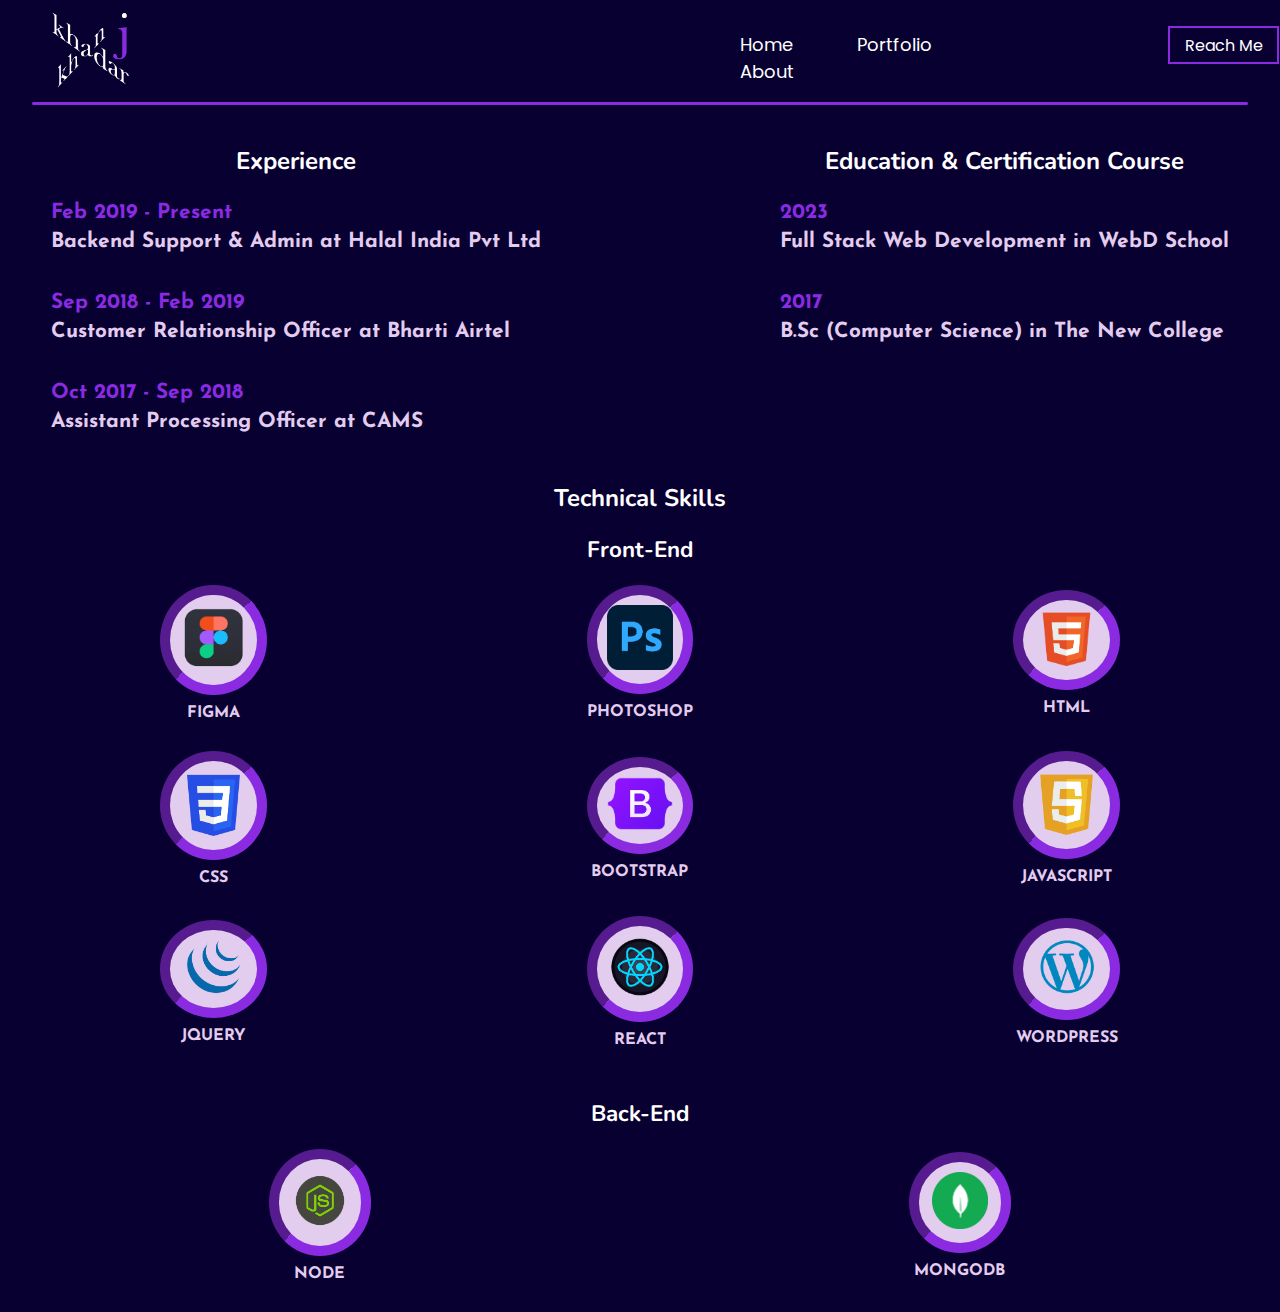
==== commit 02f08b65: "Add files via upload" ====
--- a/about.html
+++ b/about.html
@@ -31,10 +31,10 @@
                 <li><a href="index.html">Home</a></li>
                 <li><a href="portfolio.html">Portfolio</a></li>
                 <li><a href="about.html">About</a></li>
-                <li><a href="letschat.html">Let's Chat</a></li>
+                <li><a href="reachme.html">Reach Me</a></li>
             </ul>
         </div>
-        <button onmouseenter="onchatenter()" onmouseleave="onchatleave()"><a href="letschat.html">Let's Chat</a></button>
+        <button onmouseenter="onchatenter()" onmouseleave="onchatleave()"><a href="reachme.html">Reach Me</a></button>
         <i class="fa-solid fa-bars"></i>
         </div>
         </div>
@@ -42,153 +42,112 @@
         <div class="border">
         </div>
         </div>
-        
+        <div class="edexcon">
         <div class="edex">
-            <h2>Education & Experience</h2>
-            <h4>Present - Pursuing Full Stack Web Development in WebD School </h4>
-            <h4>Feb 2019 - Feb 2023 - Backend Support & Admin at Halal India Pvt Ltd</h4>
-            <h4>Sep 2018 - Feb 2019 - Customer Relation Officer at Bharti Airtel</h4>
-            <h4>Oct 2017 - Sep 2018 - Assistant Processing Officer at CAMS</h4>
-            <h4>2017 - B.Sc (Computer Science)</h4>
+        <div class="ex">
+            <h2>Experience</h2>
+            <h3>Feb 2019 - Present</h3><h4>Backend Support & Admin at Halal India Pvt Ltd</h4>
+            <h3>Sep 2018 - Feb 2019</h3><h4>Customer Relationship Officer at Bharti Airtel</h4>
+            <h3>Oct 2017 - Sep 2018</h3><h4>Assistant Processing Officer at CAMS</h4>
         </div>
-
-            <div class="skills">
-                <h2>Skills</h2>
-                <h3>Front-End</h3>
-            </div>
-            <div class="skillset1">
-            <div class="figmacon">
-            <div class="figma">
-                <img src="assets/figma.png" alt="" width="100%">
-            </div>
-            <h4>FIGMA</h4>
-            </div>
-            <div class="photoshopcon">
-            <div class="photoshop">
-                <img src="assets/photoshop.png" alt="" width="100%">
-            </div>
-            <h4>PHOTOSHOP</h4>
-            </div>
-            <div class="html5con">
-            <div class="html5">
-                <img src="assets/html5.png" alt="" width="100%">
-            </div>
-            <h4>HTML</h4>
-            </div>
-        
-            </div>
-            <div class="skillset2">
-                <div class="css3con">
-                    <div class="css3">
-                        <img src="assets/css3.png" alt="" width="80%">
-                    </div>
-                    <h4>CSS</h4>
-                    </div>
-                <div class="bootstrapcon">
-                <div class="bootstrap">
-                    <img src="assets/bootstrap.png" alt="" width="100%">
-                </div>
-                <h4>BOOTSTRAP</h4>
-            </div>
-                <div class="jscon">
-                    <div class="js">
-                        <img src="assets/js.png" alt="" width="80%">
-                    </div>
-                    <h4>JAVASCRIPT</h4>
-                </div>
+        <div class="ed">
+            <h2>Education & Certification Course</h2>
+            <h3>2023</h3><h4>Full Stack Web Development in WebD School </h4>
+            <h3>2017</h3><h4>B.Sc (Computer Science) in The New College</h4>           
         </div>
-
-        <div class="skillset3">
-            <div class="jqcon">
-                <div class="jq">
-                    <img src="assets/jquery.png" alt="" width="80%">
-                </div>
-                <h4>JQUERY</h4>
-            </div>
-            <div class="reactcon">
-            <div class="react">
-                <img src="assets/react.png" alt="" width="90%">
-            </div>
-            <h4>REACT</h4>
-             </div>
-            <div class="wpcon">
-                <div class="wp">
-                    <img src="assets/wp.png" alt="" width="90%">
-                </div>
-                <h4>WORDPRESS</h4>
         </div>
     </div>
-    <div class="skills">
-        <h3>Back-End</h3>
+        <div class="skills">
+            <h2>Technical Skills</h2>
+            <h3>Front-End</h3>
+        </div>
+        <div class="skillset1">
+        <div class="figmacon">
+        <div class="figma">
+            <img src="assets/figma.png" alt="" width="100%">
+        </div>
+        <h4>FIGMA</h4>
+        </div>
+        <div class="photoshopcon">
+        <div class="photoshop">
+            <img src="assets/photoshop.png" alt="" width="100%">
+        </div>
+        <h4>PHOTOSHOP</h4>
+        </div>
+        <div class="html5con">
+        <div class="html5">
+            <img src="assets/html5.png" alt="" width="100%">
+        </div>
+        <h4>HTML</h4>
+        </div>
+    
+        </div>
+        <div class="skillset2">
+            <div class="css3con">
+                <div class="css3">
+                    <img src="assets/css3.png" alt="" width="80%">
+                </div>
+                <h4>CSS</h4>
+                </div>
+            <div class="bootstrapcon">
+            <div class="bootstrap">
+                <img src="assets/bootstrap.png" alt="" width="100%">
+            </div>
+            <h4>BOOTSTRAP</h4>
+        </div>
+            <div class="jscon">
+                <div class="js">
+                    <img src="assets/js.png" alt="" width="80%">
+                </div>
+                <h4>JAVASCRIPT</h4>
+            </div>
     </div>
-    <div class="skillset4">
-        <div class="nodecon">
-            <div class="node">
-                <img src="assets/node.png" alt="" width="100%">
+    <div class="skillset3">
+        <div class="jqcon">
+            <div class="jq">
+                <img src="assets/jquery.png" alt="" width="80%">
             </div>
-            <h4>NODE</h4>
+            <h4>JQUERY</h4>
         </div>
-        <div class="mongocon">
-        <div class="mongo">
-            <img src="assets/mongo.png" alt="" width="90%">
+        <div class="reactcon">
+        <div class="react">
+            <img src="assets/react.png" alt="" width="90%">
         </div>
-        <h4>MONGODB</h4>
+        <h4>REACT</h4>
          </div>
-   
+        <div class="wpcon">
+            <div class="wp">
+                <img src="assets/wp.png" alt="" width="90%">
+            </div>
+            <h4>WORDPRESS</h4>
+    </div>
+</div>
+<div class="skills">
+    <h3>Back-End</h3>
+</div>
+<div class="skillset4">
+    <div class="nodecon">
+        <div class="node">
+            <img src="assets/node.png" alt="" width="100%">
+        </div>
+        <h4>NODE</h4>
+    </div>
+    <div class="mongocon">
+    <div class="mongo">
+        <img src="assets/mongo.png" alt="" width="90%">
+    </div>
+    <h4>MONGODB</h4>
+     </div>
+
 </div>
 
-<!-- <div class="abouthead">
-    <h1>About</h1>
-</div>
-    <div class="table">
-        <table height="200px" cellspacing="30px">
-            <tr>
-                <td>Name</td>
-                <td>: :</td>
-                <td>Khadar Khan J</td>
-            </tr>
-            <tr>
-                <td>DOB</td>
-                <td>: :</td>
-                <td>09/11/1995</td>
-            </tr>
-            <tr>
-                <td>Father Name</td>
-                <td>: :</td>
-                <td>Jahir Khan R</td>
-            </tr>
-            <tr>
-                <td>Language Known</td>
-                <td>: :</td>
-                <td>Tamizh, English, Hindi & Urdu</td>
-            </tr>
-        </table>
-    </div> -->
 
 
-        <div class="contcontainer">
-            <h2>Contact</h2>
-        <div class="cont">
-            <div class="phone">
-                <a href="tel:+919094234657"><i class="fa-solid fa-phone"></i></a>
-            <span class="popup1">Click the Icon to make Call</span>
-                <h3>9094234657</h3>
-            </div>
-            <div class="mail">
-            <a href="mailto:khadarkhanjks95@gmail.com"><i class="fa-solid fa-envelope"></i></a>
-            <span class="popup2">Click the Icon to send email</span>
-            <h3>khadarkhanjks95@gmail.com</h3>
-            </div>
-            <div class="address">
-            <div class="location">
-            <a href="https://goo.gl/maps/e7oxZwrVdtC6BnMd9"><i class="fa-solid fa-location-crosshairs"></i></a>
-            </div>
-            <span class="popup3">Click the Icon to view Geo-Location</span>
-            <h3>No: 77/14, AIR Nagar, Ennore, <br><br>Chennai - 600 057.</h3>
-            </div>
-        </div>
-            <a href="index.html"><i class="fa-solid fa-arrow-left"></i></a>
-        </div>
+
+
+
+
+       
 
 
         <script>
--- a/about.css
+++ b/about.css
@@ -119,16 +119,16 @@
 .skills h2
 {
     font-family: 'Nunito', sans-serif;
-    font-size: 2em;
+    font-size: 1.5em;
     color: white;
     text-align: center;
-    padding-top: 30px;
+    padding-top: 10px;
     background-color: #080031;
 }
 .skills h3
 {
     font-family: 'Nunito', sans-serif;
-    font-size: 1.5em;
+    font-size: 1.4em;
     color: white;
     text-align: center;
     padding-top: 20px;
@@ -428,268 +428,85 @@
     padding-bottom: 30px; 
 }
 
-
-.edex h2
+.ex h2
 {
     font-family: 'Nunito', sans-serif;
     /* font-family: 'Josefin Sans', sans-serif; */
-    font-size: 2em;
+    font-size: 1.5em;
     /* color: #46cdcf; */
     /* color: #4dfbef; */
     color: white;
     text-align: center;
-    padding-top: 50px;
-    padding-bottom: 30px;
-    background-color: #080031;
-}
-.edex h4
+    padding-top: 40px;
+    padding-bottom: 25px;
+    background-color: #080031;
+}
+.ex h3
 {
     /* font-family: 'Nunito', sans-serif; */
     font-family: 'Josefin Sans', sans-serif;
-    font-size: 1.5em;
-    text-align: center;
-    color: #e3cdef;
-    padding-bottom: 30px;
-    background-color: #080031;
+    font-size: 1.3em;
+    color: #e3cdef;
+    padding-bottom: 8px;
+    background-color: #080031;
+    color: blueviolet;
     /* padding-left: 100px; */
 }
-
-.contcontainer
-{
-    background-color: #080031;
-}
-.cont
-{
-    display: grid;
-    grid-template-columns: repeat(2,auto);   
-}
-.contcontainer h2
+.ex h4
+{
+    /* font-family: 'Nunito', sans-serif; */
+    font-family: 'Josefin Sans', sans-serif;
+    font-size: 1.3em;
+    color: #e3cdef;
+    padding-bottom: 40px;
+    background-color: #080031;
+    /* padding-left: 100px; */
+}
+
+.ed h2
 {
     font-family: 'Nunito', sans-serif;
     /* font-family: 'Josefin Sans', sans-serif; */
-    font-size: 2em;
+    font-size: 1.5em;
+    /* color: #46cdcf; */
+    /* color: #4dfbef; */
     color: white;
     text-align: center;
-    padding-top: 30px;
-}
-
-.fa-phone
-
-{
-
-    color: blueviolet;;
-
-    font-size: 2em;
-
-    border: 2px solid white;
-
-    border-radius: 50%;
-
-    padding: 15px;
-
-}
-.fa-phone:hover
-
-{
-
-    box-shadow: 0px 0px 15px 2px #c3e8f8;
-    text-shadow: 0 0 20px;
-    /* transform: all;
-    transition-duration: 1s; */
-}
-.phone:hover .popup1
-{
-    visibility:visible;
-}
-.mail:hover .popup2
-{
-    visibility:visible;
-}
-.address:hover .popup3
-{
-    visibility:visible;
-}
-
-.phone h3
-
-{
-
-    font-family: 'Josefin Sans', sans-serif;
-
-    color: #e3cdef;
-
-    font-size: 1.5em;
-
-    margin-top: 25px;
-
-    margin-left: 20px;
-
-}
-
-.phone
-
-{
-
+    padding-top: 40px;
+    padding-bottom: 25px;
+    background-color: #080031;
+}
+.ed h3
+{
+    /* font-family: 'Nunito', sans-serif; */
+    font-family: 'Josefin Sans', sans-serif;
+    font-size: 1.3em;
+    color: #e3cdef;
+    padding-bottom: 8px;
+    color: blueviolet;
+    background-color: #080031;
+    /* padding-left: 100px; */
+}
+.ed h4
+{
+    /* font-family: 'Nunito', sans-serif; */
+    font-family: 'Josefin Sans', sans-serif;
+    font-size: 1.3em;
+    color: #e3cdef;
+    padding-bottom: 40px;
+    background-color: #080031;
+    /* padding-left: 100px; */
+}
+.edex
+{
     display: flex;
-
-    margin-left: 100px;
-
-    padding-top: 30px;
-
-}
-
-.fa-envelope
-
-{
-
-    color: blueviolet;;
-
-    font-size: 2em;
-
-    border: 2px solid white;
-
-    border-radius: 50%;
-
-    padding: 15px;
-
-}
-.fa-envelope:hover
-{
-    box-shadow: 0px 0px 15px 2px #c3e8f8;
-    text-shadow: 0 0 20px;
-}
-
-.mail h3
-
-{
-
-    font-family: 'Josefin Sans', sans-serif;
-
-    color: #e3cdef;
-
-    font-size: 1.5em;
-
-    margin-top: 25px;
-
-    margin-left: 20px;
-
-}
-
-.mail
-
-{
-
-    display: flex;
-
-
-    margin-top: 30px;
-
-}
-
-.fa-location-crosshairs
-
-{
-
-    color: blueviolet;;
-
-    font-size: 2em;
-
-    border: 2px solid white;
-
-    border-radius: 50%;
-
-    padding: 15px;
-
-}
-.fa-location-crosshairs:hover
-{
-    box-shadow: 0px 0px 15px 2px #c3e8f8;
-    text-shadow: 0 0 20px;
-}
-
-.address h3
-
-{
-
-    font-family: 'Josefin Sans', sans-serif;
-
-    color: #e3cdef;
-
-    font-size: 1.5em;
-
-    margin-top: 25px;
-
-    margin-left: 20px;
-
-}
-
-.address
-
-{
-
-    display: flex;
-
-    margin-left: 100px;
-
-    margin-top: 20px;
-
-}
-
-.fa-arrow-left
-
-{
-
-    color: blueviolet;
-
-    font-size: 2em;
-
-    margin-left: 120px;
-
-    margin-top: 30px;
-    margin-bottom: 30px;
-
-}
-.popup1
-{
-    visibility: hidden;
-    width: 200px;
-    background-color: whitesmoke;
-    color: black;
-    text-align: center;
-    border-radius: 6px;
-    padding: 5px 0;
-    position: absolute;
-    z-index: 1;
-    margin-left: 100px;
-    margin-top: -10px;
-}
-.popup2
-{
-    visibility: hidden;
-    width: 200px;
-    background-color: whitesmoke;
-    color: black;
-    text-align: center;
-    border-radius: 6px;
-    padding: 5px 0;
-    position: absolute;
-    z-index: 1;
-    margin-left: 100px;
-    margin-top: -10px;
-}
-.popup3
-{
-    visibility: hidden;
-    width: 250px;
-    background-color: whitesmoke;
-    color: black;
-    text-align: center;
-    border-radius: 6px;
-    padding: 5px 0;
-    position: absolute;
-    z-index: 1;
-    margin-left: 100px;
-    margin-top: -10px;
+    width: 92%;
+    margin: auto;
+    justify-content: space-between;
+}
+.edexcon
+{
+    background-color: #080031;
 }
 
 
@@ -772,7 +589,7 @@
     .skills h2
 {
     font-family: 'Nunito', sans-serif;
-    font-size: 1.5em;
+    font-size: 1.3em;
     color: white;
     text-align: center;
     padding-top: 30px;
@@ -781,7 +598,7 @@
 .skills h3
 {
     font-family: 'Nunito', sans-serif;
-    font-size: 1em;
+    font-size: 1.2em;
     color: white;
     text-align: center;
     padding-top: 20px;
@@ -1043,189 +860,45 @@
     padding-bottom: 30px; 
 }
 
+.edex
+{
+    display: flex;
+    flex-direction: column;
+    width: 86%;
+    margin: auto;
+    justify-content: space-between;
+}
+.ex h2
+{
+    font-size: 1.3em;
+}
+.ex h3
+{
+    font-size: 1.2em;
+
+}
+.ex h4
+{
+
+    font-size: 1.1em;
+    padding-bottom: 25px;
+}
+.ed h2
+{
+    font-size: 1.3em;
+
+}
+.ed h3
+{
+    font-size: 1.2em;
+
+}
+.ed h4
+{
+    font-size: 1.1em;
+    padding-bottom: 25px;
+}
  
-
-
-
-
-    .edex h2
-    {
-        font-size: 1.5em;
-        color: white;
-        text-align: center;
-    }
-    .edex h4
-{
-    
-    font-size: 1em;    
-}
-    
-    .contcontainer
-
-    {
-
-    background-color: #080031;
-
-    }
-    .cont
-    {
-        display: block;
-    }
-.contcontainer h2
-{
-    font-size: 1.5em;
-    color: white;
-    text-align: center;
-    padding-top: 20px;
-}
-
-    .fa-phone
-
-    {
-
-    color: blueviolet;;
-
-    font-size: 1.5em;
-
-    border: 2px solid white;
-
-    border-radius: 50%;
-
-    padding: 10px;
-
-    }
-
-    .phone h3
-
-    {
-
-    font-family: 'Josefin Sans', sans-serif;
-
-    color: #e3cdef;
-
-    font-size: 16px;
-
-    margin-top: 19px;
-
-    margin-left: 20px;
-
-    }
-
-    .phone
-
-    {
-
-    display: flex;
-
-    margin-left: 20px;
-
-    padding-top: 20px;
-
-    }
-
-    .fa-envelope
-
-    {
-
-    color: blueviolet;;
-
-    font-size: 1.5em;
-
-    border: 2px solid white;
-
-    border-radius: 50%;
-
-    padding: 10px;
-
-    }
-
-    .mail h3
-
-    {
-
-    font-family: 'Josefin Sans', sans-serif;
-
-    color: #e3cdef;
-
-    font-size: 16px;
-
-    margin-top: 19px;
-
-    margin-left: 20px;
-
-    }
-
-    .mail
-
-    {
-
-    display: flex;
-
-    margin-left: 20px;
-
-    margin-top: 20px;
-
-    }
-
-    .fa-location-crosshairs
-
-    {
-
-    color: blueviolet;;
-
-    font-size: 1.5em;
-
-    border: 2px solid white;
-
-    border-radius: 50%;
-
-    padding: 10px;
-
-    }
-
-    .address h3
-
-    {
-
-    font-family: 'Josefin Sans', sans-serif;
-
-    color: #e3cdef;
-
-    font-size: 16px;
-
-    margin-top: 19px;
-
-    margin-left: 20px;
-
-    }
-
-    .address
-
-    {
-
-    display: flex;
-
-    margin-left: 20px;
-
-    margin-top: 20px;
-
-    }
-
-    .fa-arrow-left
-
-    {
-
-        color: blueviolet;
-
-        font-size: 1.5em;
-
-        margin-left: 35px;
-
-        margin-top: 50px;
-
-
-    }
-
 
 }
 
@@ -1279,7 +952,7 @@
     .skills h2
 {
     font-family: 'Nunito', sans-serif;
-    font-size: 2em;
+    font-size: 1.5em;
     color: white;
     text-align: center;
     padding-top: 30px;
@@ -1288,7 +961,7 @@
 .skills h3
 {
     font-family: 'Nunito', sans-serif;
-    font-size: 1.5em;
+    font-size: 1.3em;
     color: white;
     text-align: center;
     padding-top: 20px;
@@ -1560,188 +1233,16 @@
     padding-bottom: 30px; 
 }
 
- 
-
-
-
-
-    .edex h2
-    {
-        font-size: 2em;
-        color: white;
-        text-align: center;
-    }
-    .edex h4
-{
-    
-    font-size: 1.5em;    
-}
-    
-    .contcontainer
-
-    {
-
-    background-color: #080031;
-
-    }
-    .cont
-    {
-        display: block;
-    }
-.contcontainer h2
-{
-    font-size: 2em;
-    color: white;
-    text-align: center;
-    padding-top: 20px;
-}
-
-    .fa-phone
-
-    {
-
-    color: blueviolet;;
-
-    font-size: 1.5em;
-
-    border: 2px solid white;
-
-    border-radius: 50%;
-
-    padding: 10px;
-
-    }
-
-    .phone h3
-
-    {
-
-    font-family: 'Josefin Sans', sans-serif;
-
-    color: #e3cdef;
-
-    font-size: 1.5em;
-
-    margin-top: 19px;
-
-    margin-left: 20px;
-
-    }
-
-    .phone
-
-    {
-
+.edex
+{
     display: flex;
-
-    margin-left: 20px;
-
-    padding-top: 20px;
-
-    }
-
-    .fa-envelope
-
-    {
-
-    color: blueviolet;;
-
-    font-size: 1.5em;
-
-    border: 2px solid white;
-
-    border-radius: 50%;
-
-    padding: 10px;
-
-    }
-
-    .mail h3
-
-    {
-
-    font-family: 'Josefin Sans', sans-serif;
-
-    color: #e3cdef;
-
-    font-size: 1.5em;
-
-    margin-top: 19px;
-
-    margin-left: 20px;
-
-    }
-
-    .mail
-
-    {
-
-    display: flex;
-
-    margin-left: 20px;
-
-    margin-top: 20px;
-
-    }
-
-    .fa-location-crosshairs
-
-    {
-
-    color: blueviolet;;
-
-    font-size: 1.5em;
-
-    border: 2px solid white;
-
-    border-radius: 50%;
-
-    padding: 10px;
-
-    }
-
-    .address h3
-
-    {
-
-    font-family: 'Josefin Sans', sans-serif;
-
-    color: #e3cdef;
-
-    font-size: 1.5em;
-
-    margin-top: 19px;
-
-    margin-left: 20px;
-
-    }
-
-    .address
-
-    {
-
-    display: flex;
-
-    margin-left: 20px;
-
-    margin-top: 20px;
-
-    }
-
-    .fa-arrow-left
-
-    {
-
-        color: blueviolet;
-
-        font-size: 1.5em;
-
-        margin-left: 35px;
-
-        margin-top: 50px;
-
-
-    }
+    flex-direction: column;
+    width: 86%;
+    margin: auto;
+    justify-content: space-between;
+} 
+
+
 
 
 }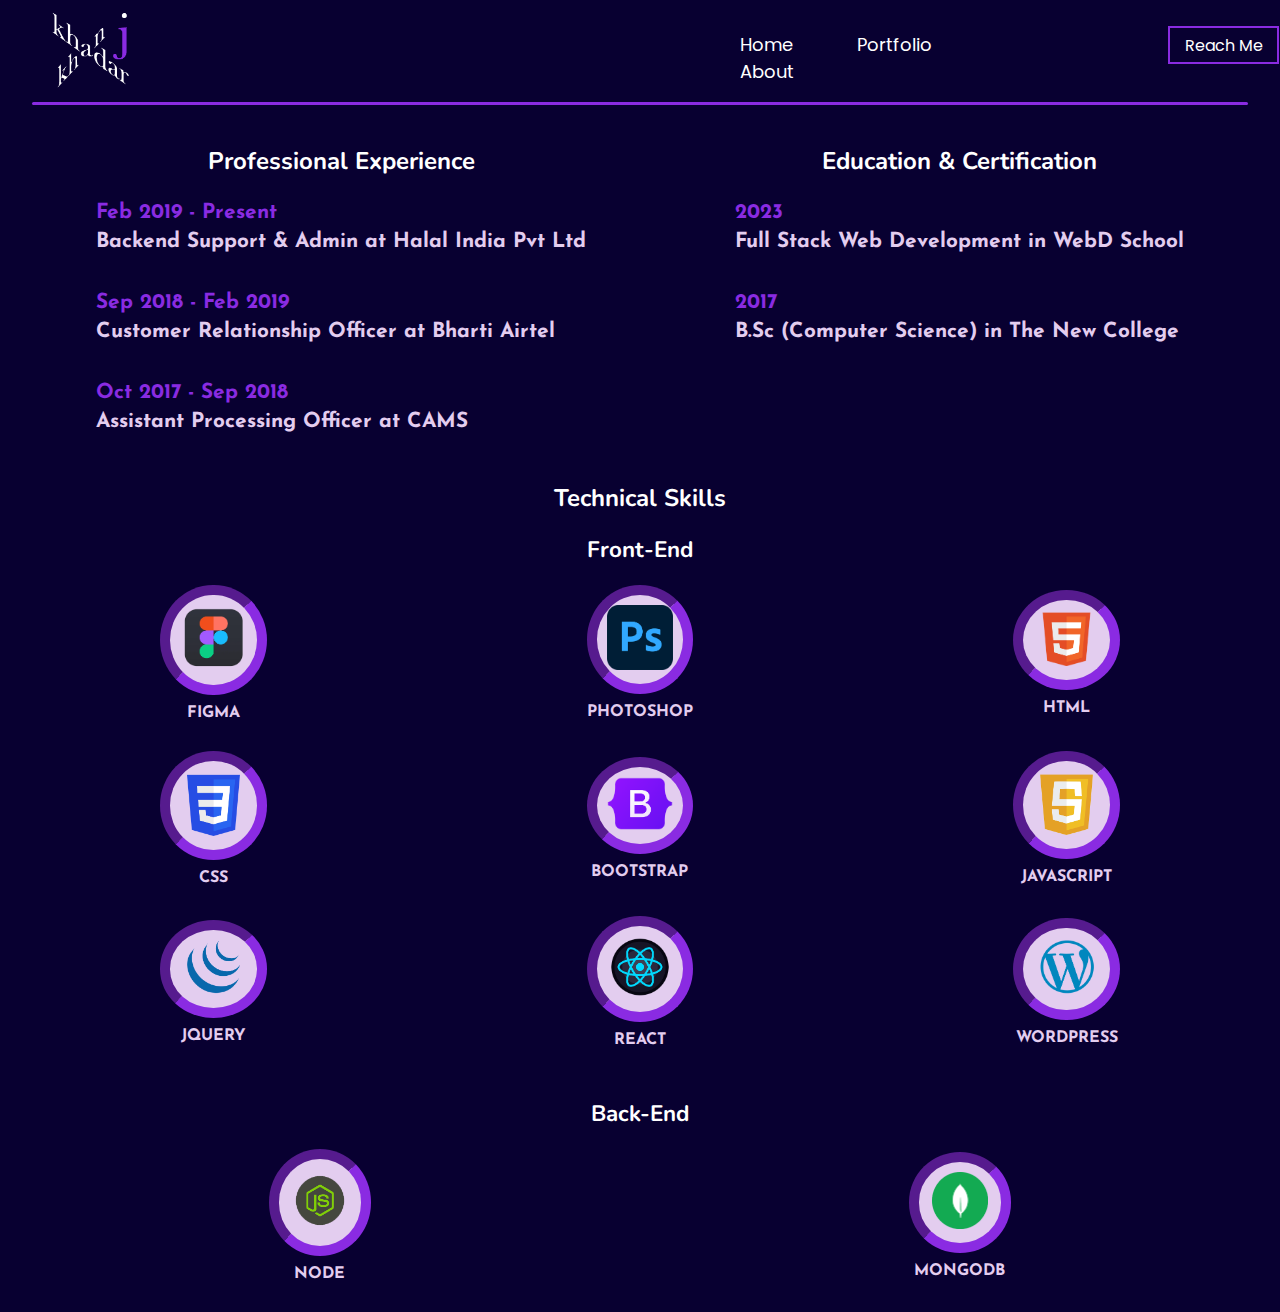
==== commit 96155876: "Add files via upload" ====
--- a/about.html
+++ b/about.html
@@ -45,13 +45,13 @@
         <div class="edexcon">
         <div class="edex">
         <div class="ex">
-            <h2>Experience</h2>
+            <h2>Professional Experience</h2>
             <h3>Feb 2019 - Present</h3><h4>Backend Support & Admin at Halal India Pvt Ltd</h4>
             <h3>Sep 2018 - Feb 2019</h3><h4>Customer Relationship Officer at Bharti Airtel</h4>
             <h3>Oct 2017 - Sep 2018</h3><h4>Assistant Processing Officer at CAMS</h4>
         </div>
         <div class="ed">
-            <h2>Education & Certification Course</h2>
+            <h2>Education & Certification</h2>
             <h3>2023</h3><h4>Full Stack Web Development in WebD School </h4>
             <h3>2017</h3><h4>B.Sc (Computer Science) in The New College</h4>           
         </div>
--- a/about.css
+++ b/about.css
@@ -500,7 +500,7 @@
 .edex
 {
     display: flex;
-    width: 92%;
+    width: 85%;
     margin: auto;
     justify-content: space-between;
 }
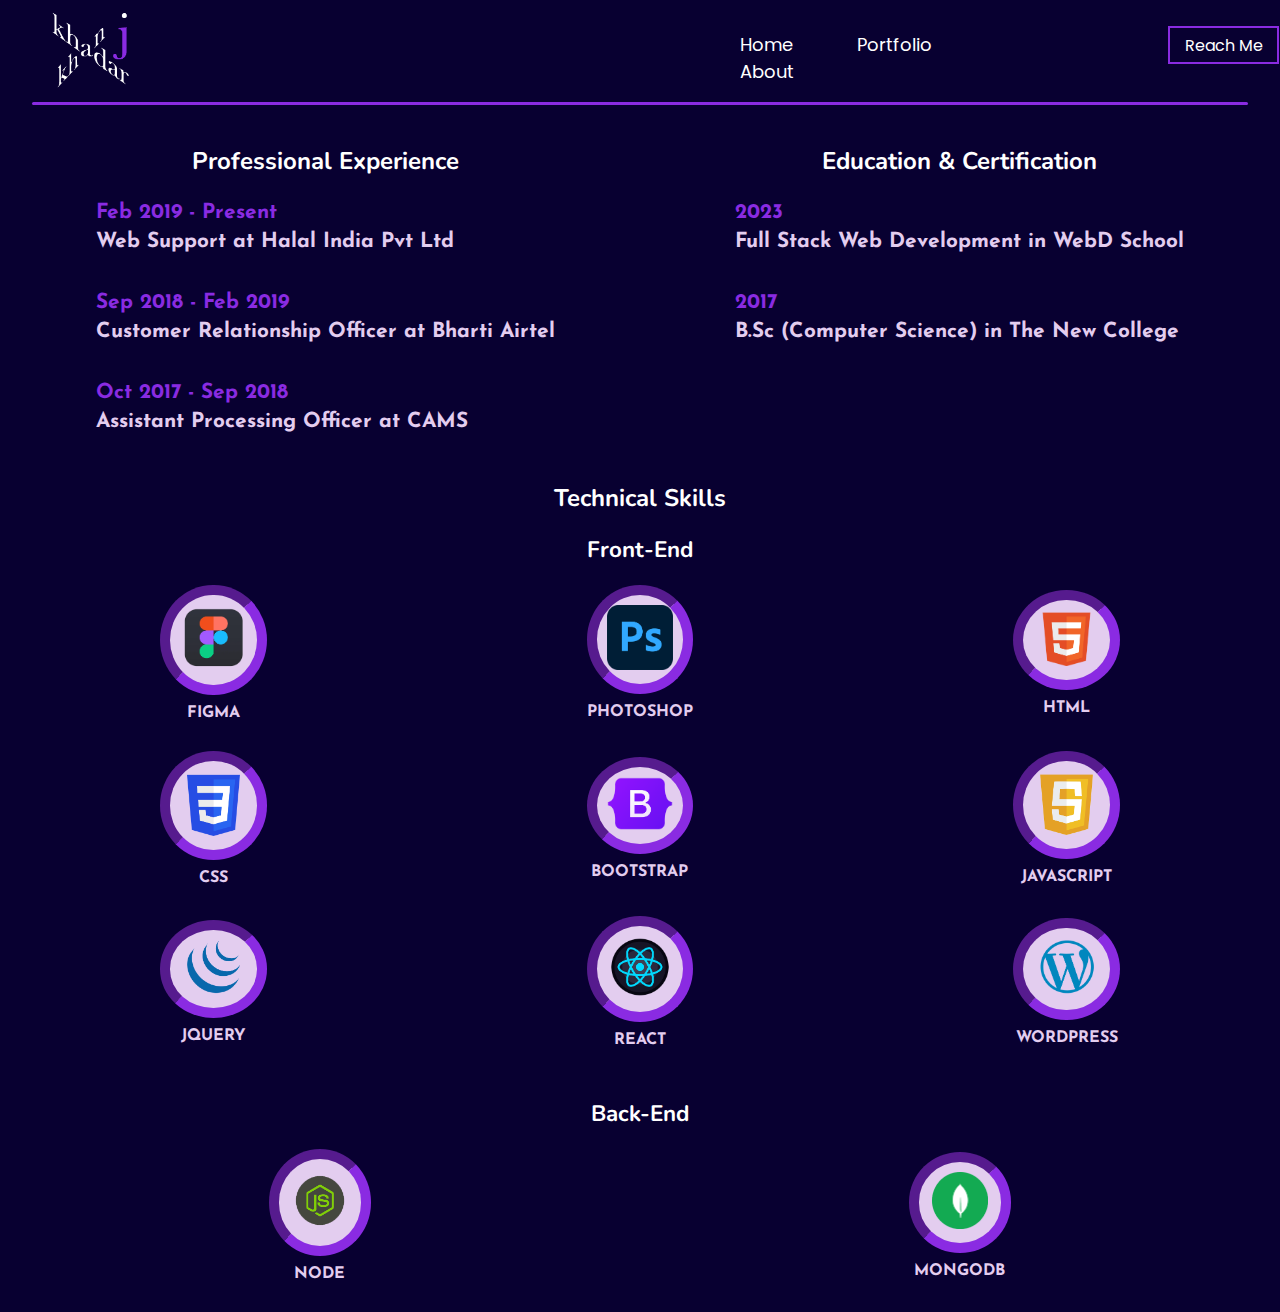
==== commit 2a483aee: "Update about.html" ====
--- a/about.html
+++ b/about.html
@@ -46,7 +46,7 @@
         <div class="edex">
         <div class="ex">
             <h2>Professional Experience</h2>
-            <h3>Feb 2019 - Present</h3><h4>Backend Support & Admin at Halal India Pvt Ltd</h4>
+            <h3>Feb 2019 - Present</h3><h4>Web Support at Halal India Pvt Ltd</h4>
             <h3>Sep 2018 - Feb 2019</h3><h4>Customer Relationship Officer at Bharti Airtel</h4>
             <h3>Oct 2017 - Sep 2018</h3><h4>Assistant Processing Officer at CAMS</h4>
         </div>
@@ -176,8 +176,13 @@
             document.querySelectorAll("li").forEach(n => n.addEventListener("click", () => {
             ul.classList.remove("active");  
             }))
+            
+             window.addEventListener("scroll",function()
+            {    
+            ul.classList.remove("active");
+            })
 
         </script>
         
 </body>
-</html>+</html>
